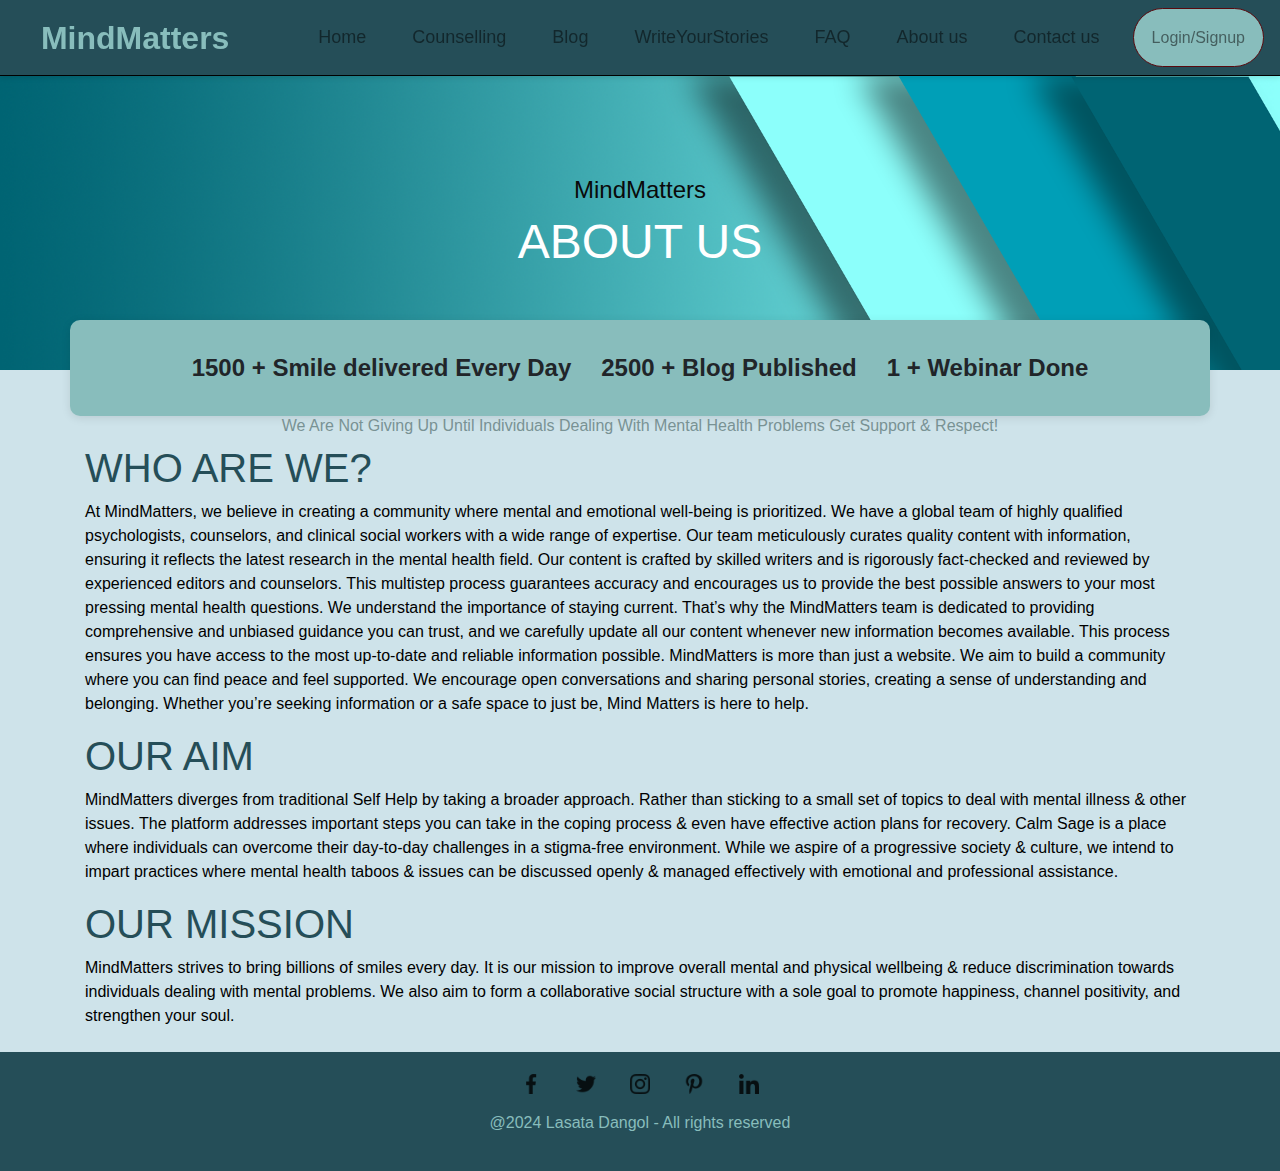
==== aboutus.html @ b58014da "none" ====
<!DOCTYPE html>
<html lang="en">
<head>
    <meta charset="UTF-8">
    <meta name="viewport" content="width=device-width, initial-scale=1.0">
    <title>About Us</title>
    <link rel="stylesheet" href="./css/Navbar.css">
    <link rel="stylesheet" href="./css/About.css">
    <link rel="stylesheet" href="https://cdn.jsdelivr.net/npm/bootstrap@4.6.2/dist/css/bootstrap.min.css">
    <script src="https://cdn.jsdelivr.net/npm/jquery@3.6.4/dist/jquery.slim.min.js"></script>
    <script src="https://cdn.jsdelivr.net/npm/popper.js@1.16.1/dist/umd/popper.min.js"></script>
    <script src="https://cdn.jsdelivr.net/npm/bootstrap@4.6.2/dist/js/bootstrap.bundle.min.js"></script>

    <style>
        .sticky-navbar {
            position: sticky;
            top: 0;
            z-index: 1000; /* Ensures it stays above other content */
            background-color: white; /* You can change the background as needed */
        }
    </style>
  
</head>
<body>
    <nav class="navbar navbar-expand-lg navbar-light customizenav sticky-navbar">
        <a class="navbar-brand navtitle" href="./index.html">MindMatters</a>
        <button class="navbar-toggler" type="button" data-toggle="collapse" data-target="#navbarNav" aria-controls="navbarNav" aria-expanded="false" aria-label="Toggle navigation">
            <span class="navbar-toggler-icon"></span>
        </button>
        <div class="collapse navbar-collapse" id="navbarNav">
            <ul class="navbar-nav ml-auto">
                <li class="nav-item">
                    <a class="nav-link" href="./index.html">Home <span class="sr-only">(current)</span></a>
                </li>
                <li class="nav-item">
                    <a class="nav-link" href="./counselling.html">Counselling</a>
                </li>
                <li class="nav-item">
                    <a class="nav-link" href="./blogs.html">Blog</a>
                </li>
                <li class="nav-item">
                    <a class="nav-link" href="./sharestory.html">WriteYourStories</a>
                </li>
                <li class="nav-item">
                    <a class="nav-link" href="./FAQ.html">FAQ</a>
                </li>
                <li class="nav-item">
                    <a class="nav-link" href="./aboutus.html">About us</a>
                </li>
                <li class="nav-item">
                    <a class="nav-link" href="./index.html#Contact">Contact us</a>
                </li>
                <button class="loginsignup">
                    <a class="nav-link" href="./login.html">Login/Signup</a>
                </button>
            </ul>
        </div>
    </nav>
    </section>
<div class="hero-section">
      <h4 style="color: #0a0a0a;">MindMatters</h4>
    <h1><span style="color: #ffffff;">ABOUT US</span></h1>
</div>

<div class="container text-center feelings">
   
    
    
    <div class="hover-container">
       
        <div class="hover-number" data-max="2000" id="hover-number1">
            <span id="number1">1500</span> + Smile delivered Every Day
        </div>

        
        <div class="hover-number" data-max="3000" id="hover-number2">
            <span id="number2">2500</span> + Blog Published
        </div>

        
        <div class="hover-number" data-max="60" id="hover-number3">
            <span id="number3">1</span> + Webinar Done
        </div>
    </div>
</div>

<div class="container-fluid abouttext" style="background-size: cover; background-position: center;  color: black ; width: 100vw; margin-left: calc(-50vw + 50%); padding-top: 0; margin-top: 0;">
    <div class="container">
        <h6 style="text-align: center;color:#799294">We Are Not Giving Up Until Individuals Dealing With Mental Health Problems Get Support & Respect!</h6>
  
        <h1 style="text-align: left; color: #254E58;">WHO ARE WE?</h1>
        <p style="text-align: left;">At MindMatters, we believe in creating a community where mental and emotional well-being is prioritized. We have a global team of highly qualified psychologists, counselors, and clinical social workers with a wide range of expertise. Our team meticulously curates quality content with information, ensuring it reflects the latest research in the mental health field. Our content is crafted by skilled writers and is rigorously fact-checked and reviewed by experienced editors and counselors. This multistep process guarantees accuracy and encourages us to provide the best possible answers to your most pressing mental health questions. We understand the importance of staying current. That’s why the MindMatters team is dedicated to providing comprehensive and unbiased guidance you can trust, and we carefully update all our content whenever new information becomes available. This process ensures you have access to the most up-to-date and reliable information possible. MindMatters is more than just a website. We aim to build a community where you can find peace and feel supported. We encourage open conversations and sharing personal stories, creating a sense of understanding and belonging. Whether you’re seeking information or a safe space to just be, Mind Matters is here to help.</p>
        
        <h1 style="text-align: left; color: #254E58;">OUR AIM</h1>
        <p style="text-align: left;">MindMatters diverges from traditional Self Help by taking a broader approach. Rather than sticking to a small set of topics to deal with mental illness & other issues. The platform addresses important steps you can take in the coping process & even have effective action plans for recovery. Calm Sage is a place where individuals can overcome their day-to-day challenges in a stigma-free environment. While we aspire of a progressive society & culture, we intend to impart practices where mental health taboos & issues can be discussed openly & managed effectively with emotional and professional assistance.</p>
        
        <h1 style="text-align: left; color: #254E58;">OUR MISSION</h1>
        <p style="text-align: left;">MindMatters strives to bring billions of smiles every day. It is our mission to improve overall mental and physical wellbeing & reduce discrimination towards individuals dealing with mental problems. We also aim to form a collaborative social structure with a sole goal to promote happiness, channel positivity, and strengthen your soul.</p>

    </div>
</div>

</section>
<section id="footer">
    <div class="footermain mt-4">
        <div class="footer-logos">
            <a href="#"><img src="./images/1.png" alt="Logo 1"></a>
            <a href="#"><img src="./images/2.png" alt="Logo 2"></a>
            <a href="#"><img src="./images/3.png" alt="Logo 3"></a>
            <a href="#"><img src="./images/4.png" alt="Logo 4"></a>
            <a href="#"><img src="./images/5.png" alt="Logo 5"></a>
        </div>
    
        <p>@2024 Lasata Dangol - All rights reserved</p>

    </div>  

</section>
  
<script src="https://cdn.jsdelivr.net/npm/jquery@3.6.4/dist/jquery.slim.min.js"></script>
<script src="https://cdn.jsdelivr.net/npm/popper.js@1.16.1/dist/umd/popper.min.js"></script>
<script src="https://cdn.jsdelivr.net/npm/bootstrap@4.6.2/dist/js/bootstrap.bundle.min.js"></script>

<script>
    const hoverNumbers = document.querySelectorAll('.hover-number');

hoverNumbers.forEach((hoverNumber) => {
    const numberElement = hoverNumber.querySelector('span');
    const maxValue = hoverNumber.getAttribute('data-max');

    hoverNumber.addEventListener('mouseover', () => {
        let currentValue = parseInt(numberElement.textContent);
        const interval = setInterval(() => {
            if (currentValue < maxValue) {
                currentValue++;
                numberElement.textContent = currentValue;
            } else {
                clearInterval(interval);
            }
        }, 1);
    });
});
</script>

</body>
</html>
---- css/Navbar.css ----
@import url('https://fonts.googleapis.com/css2?family=Poppins:wght@200&display=swap');
*{
    margin:0;
    padding:0;
    box-sizing: border-box;
}

body{
    font-family: 'Poppins', sans-serif;
}

:root{
    --primary-color:#095A55;
    --secondary-color:#FFF38E;
    --darkershadeofsecondarycolor:#b2aa63;
    --text-color:#323232;
    --complementary-colorof-primary:#5a090e;
    --heading-h1-font-size: 2.75rem;
    --heading-h2-font-size: 2rem;
    --heading-h3-font-size: 1.5rem;
    --heading-h4-font-size: 1.125rem;
    --heading-h5-font-size: 1rem;
}

.navbar{
    z-index: 1000;
    position: sticky;
    top: 0;
    width: 100%;
}

.customizenav{
    background-color: var(--primary-color)!important;
    z-index: 1000;
    box-shadow: 0 4px 8px rgba(0, 0, 0, 0.5); 
}

.collapse ul li{
    padding: 8px 15px;
    font-size: var(--heading-h4-font-size);
    font-weight: 500;
    color: var(--text-color);
    cursor: pointer;
    transition: all 0.3s ease;
}
.collapse ul li a:hover{
    color: var(--secondary-color)!important;
}
.navtitle{
    font-size: var(--heading-h2-font-size)!important;
    color: var(--secondary-color)!important;
    margin: 0 2%;
}
.loginsignup{
    background-color: var(--secondary-color)!important;
    color: var(--complementary-colorof-primary)!important;
    border: 1px solid var(--complementary-colorof-primary)!important;
    padding: 5px 10px;
    border-radius: 100px;
    font-size: var(--heading-h5-font-size);
    font-weight: 500;
    transition: all 0.3s ease;
}

.loginsignup:hover{
    background-color: var(--darkershadeofsecondarycolor)!important;
    color: var(--secondary-color)!important;
}
---- css/About.css ----
@import url('https://fonts.googleapis.com/css2?family=Poppins:wght@200&display=swap');
@import url('https://fonts.googleapis.com/css2?family=Poppins:wght@300&display=swap');
@import url('https://fonts.googleapis.com/css2?family=Poppins:wght@400&display=swap');
@import url('https://fonts.googleapis.com/css2?family=Poppins:wght@500&display=swap');
@import url('https://fonts.googleapis.com/css2?family=Poppins:wght@600&display=swap');
@import url('https://fonts.googleapis.com/css2?family=Poppins:wght@700&display=swap');
@import url('https://fonts.googleapis.com/css2?family=Poppins:wght@800&display=swap');
@import url('https://fonts.googleapis.com/css2?family=Poppins:wght@900&display=swap');

body {
    font-family: 'Poppins', sans-serif;
    background-color: #cee3ea !important;
}

/* Sticky Navbar */
.sticky-navbar {
    position: -webkit-sticky;
    position: sticky;
    top: 0;
    z-index: 1000;
    background-color: white; /* Adjust the background color as needed */
    box-shadow: 0 2px 5px rgba(0, 0, 0, 0.1); /* Optional: add shadow for better visibility */
}

/* Customize the appearance of the navbar */
.customizenav {
    background-color: #f8f9fa; /* Change this to your preferred color */
    padding: 10px 20px;
    border-bottom: 1px solid #000000; /* Optional border */
}

/* Navbar brand styling */
.navtitle {
    font-size: 1.5rem;
    font-weight: bold;
    color: #333; 
}

/* Login/Signup button styling */
.loginsignup {
    background-color: #007bff;
    color: white;
    border: none;
    padding: 5px 10px;
    border-radius: 100px;
    cursor: pointer;
    margin-left: 10px;
}

.loginsignup a {
    color: white;
    text-decoration: none;
}

.loginsignup:hover {
    background-color: #0056b3;
}
:root{
    --primary-color: #254E58; /* Dark Teal */
    --secondary-color: #88BDBC; /* Light Teal */
    --dark-taupe: #4F4A41; /* Dark Taupe */
    --deep-green-blue: #112D32; /* Deep Green-Blue */
    --muted-brown-grey: #6E6658; /* Muted Brown-Grey */
    --heading-h1-font-size: 2.75rem;
    --heading-h2-font-size: 2rem;
    --heading-h3-font-size: 1.5rem;
    --heading-h4-font-size: 1.125rem;
    --heading-h5-font-size: 1rem;
}
.toggle {
    display: none;
}

.hero-section {
    background-image: url('../images/teal-885329_1920.png');
    background-size: cover;
    color: rgb(255, 255, 255);
    text-align: center;
    padding: 100px 20px;
}

.hero-section h1 {
    font-size: 48px;
    margin: 0;
}

.hero-section h4 {
    font-size: 24px;
}

.feelings {
    margin-top: -50px;
    background-color: #88BDBC !important;
    padding: 30px;
    border-radius: 10px;
    box-shadow: 0 2px 10px rgba(0, 0, 0, 0.1);
}

.feelings h2 {
    margin-bottom: 30px;
}

.hover-container {
    display: flex;
    justify-content: center;
    align-items: center;
    gap: 30px;
}

.hover-number {
    font-size: 24px;
    font-weight: bold;
    transition: all 0.3s ease;
}

.hover-number:hover {
    color: #095a55 !important;
    cursor: pointer;
}

.footermain {
    background-color: var(--primary-color);
    color: white;
    padding: 20px;
    text-align: center;
}
.h1 {
    color: #254E58;
}
.footermain {
    background-color: var(--primary-color);
    color: var(--secondary-color);
    padding: 20px
}
.footer {
    background-color: #333;
    padding: 20px 0;
    color: #fff;
    text-align: center;
}

.footer-logos {
    margin-bottom: 15px;
}

.footer-logos a {
    margin: 0 15px;  
    display: inline-block;
}

.footer-logos img {
    width: 20px;
    height: auto;
    opacity: 0.8;
    transition: opacity 0.3s ease;
}

.footer-logos img:hover {
    opacity: 1;
}

.footer-copyright {
    font-size: 14px;
}
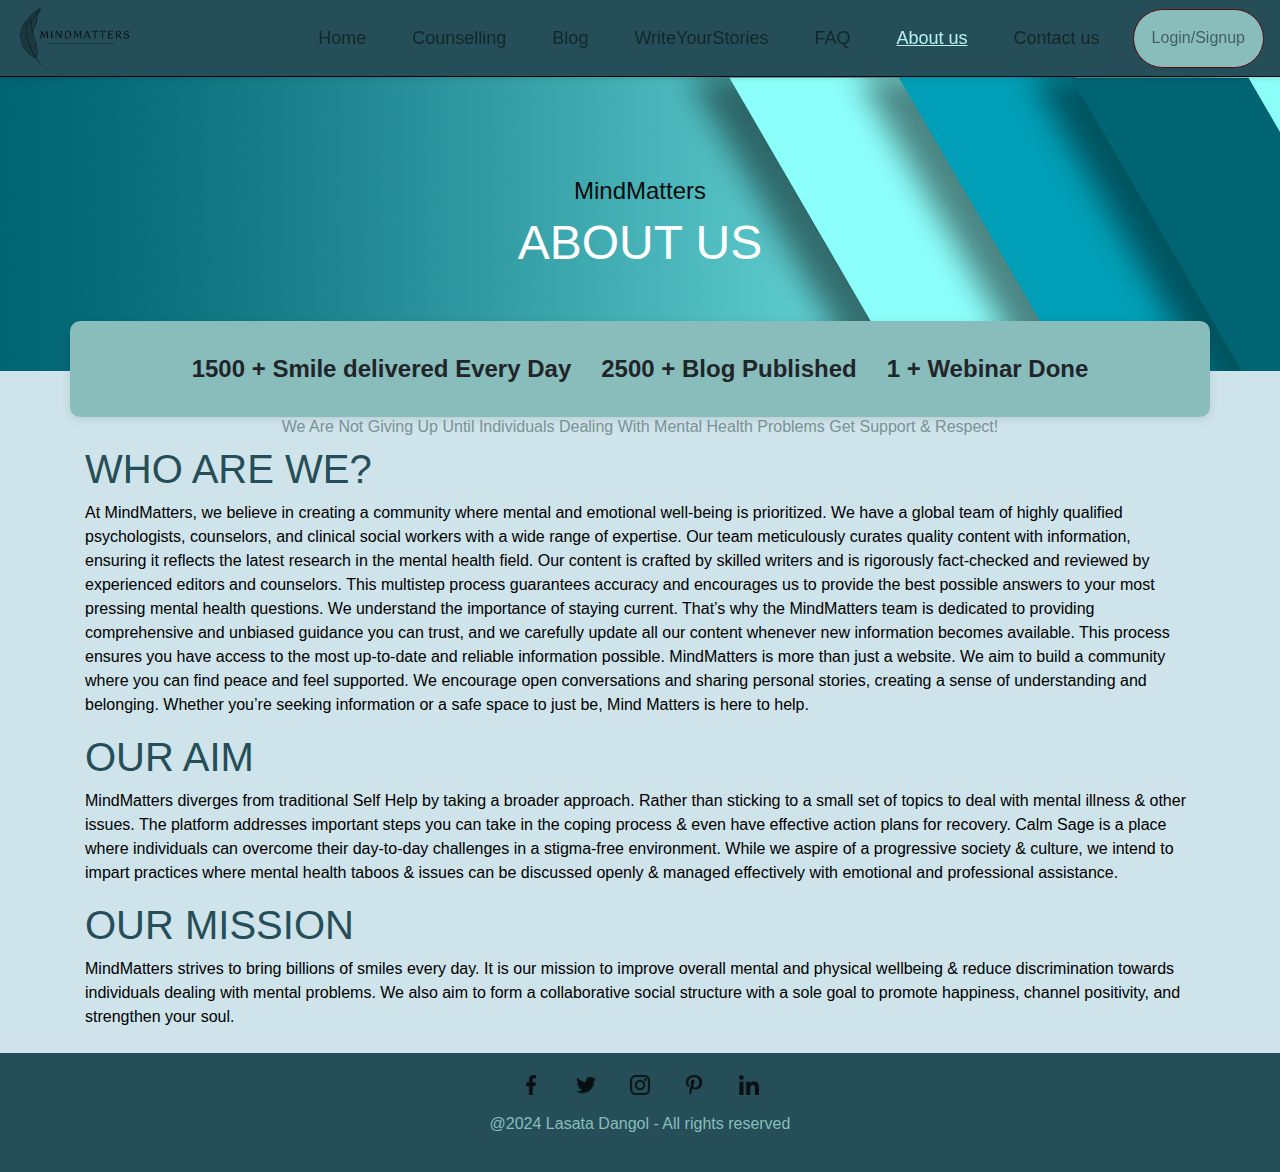
==== commit 739e3260: "update" ====
--- a/aboutus.html
+++ b/aboutus.html
@@ -23,7 +23,9 @@
 </head>
 <body>
     <nav class="navbar navbar-expand-lg navbar-light customizenav sticky-navbar">
-        <a class="navbar-brand navtitle" href="./index.html">MindMatters</a>
+        <div >
+            <a  href="index.html" ><img src="images/logo.png" alt="LOGO" class="logo" style="height: 60px;"></a>
+          </div>
         <button class="navbar-toggler" type="button" data-toggle="collapse" data-target="#navbarNav" aria-controls="navbarNav" aria-expanded="false" aria-label="Toggle navigation">
             <span class="navbar-toggler-icon"></span>
         </button>
@@ -45,7 +47,7 @@
                     <a class="nav-link" href="./FAQ.html">FAQ</a>
                 </li>
                 <li class="nav-item">
-                    <a class="nav-link" href="./aboutus.html">About us</a>
+                    <a style="color: #b6f0ef; text-decoration: underline;" class="nav-link" href="./aboutus.html">About us</a>
                 </li>
                 <li class="nav-item">
                     <a class="nav-link" href="./index.html#Contact">Contact us</a>
